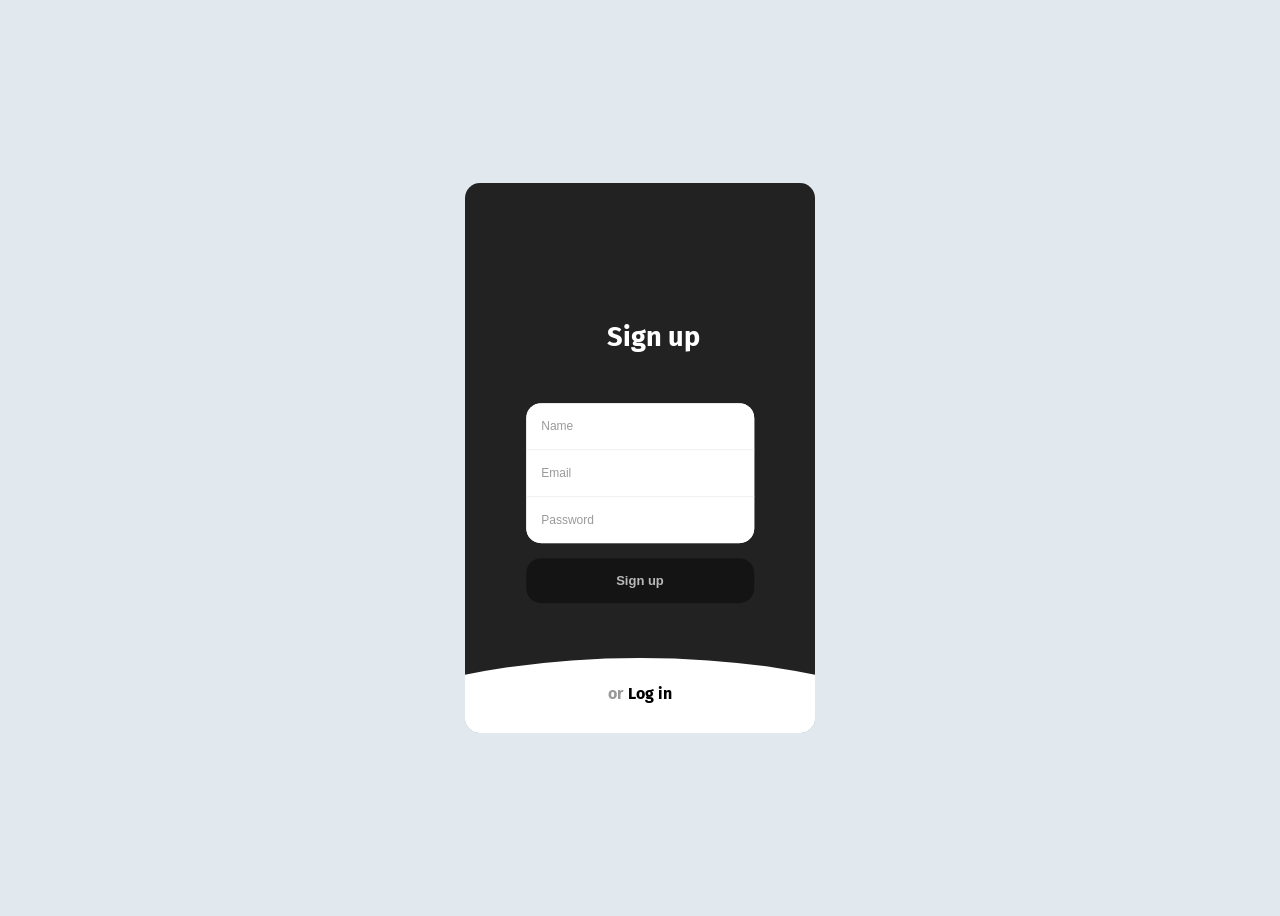
==== index.html @ 63947819 "Improve login page" ====
<!DOCTYPE html>
<html lang="en">
  <head>
    <meta charset="UTF-8" />
    <meta name="viewport" content="width=device-width, initial-scale=1.0" />
    <title>Login / Sign Up</title>
    <link rel="stylesheet" href="style.css" />
  </head>
  <body>
    <div class="form-structor">
      <div class="signup">
        <h2 class="form-title" id="signup"><span>or</span>Sign up</h2>
        <div class="form-holder">
          <input type="text" class="input" placeholder="Name" />
          <input type="email" class="input" placeholder="Email" />
          <input type="password" class="input" placeholder="Password" />
        </div>
        <button class="submit-btn">Sign up</button>
      </div>
      <div class="login slide-up">
        <div class="center">
          <h2 class="form-title" id="login"><span>or</span>Log in</h2>
          <div class="form-holder">
            <input type="email" class="input" placeholder="Email" />
            <input type="password" class="input" placeholder="Password" />
          </div>
          <button class="submit-btn">Log in</button>
        </div>
      </div>
    </div>
    <script src="main.js"></script>
  </body>
</html>
---- style.css ----
@import url("https://fonts.googleapis.com/css?family=Fira+Sans");

html,
body {
  position: relative;
  min-height: 100vh;
  background-color: #e1e8ee;
  display: flex;
  align-items: center;
  justify-content: center;
  font-family: "Fira Sans", Helvetica, Arial, sans-serif;
  -webkit-font-smoothing: antialiased;
  -moz-osx-font-smoothing: grayscale;
}

.form-structor {
  background-color: #222;
  border-radius: 15px;
  height: 550px;
  width: 350px;
  position: relative;
  overflow: hidden;

  &::after {
    content: "";
    opacity: 0.8;
    position: absolute;
    top: 0;
    right: 0;
    bottom: 0;
    left: 0;
    background-repeat: no-repeat;
    background-position: center center;
    background-size: cover;
    background-image: url("https://stagebruxelles.be/wp-content/uploads/2018/03/stagebruxelles2.jpg");
  }

  .signup {
    position: absolute;
    top: 50%;
    left: 50%;
    -webkit-transform: translate(-50%, -50%);
    width: 65%;
    z-index: 5;
    -webkit-transition: all 0.3s ease;

    &.slide-up {
      top: 5%;
      -webkit-transform: translate(-50%, 0%);
      -webkit-transition: all 0.3s ease;
    }

    &.slide-up .form-holder,
    &.slide-up .submit-btn {
      opacity: 0;
      visibility: hidden;
    }

    &.slide-up .form-title {
      font-size: 1em;
      cursor: pointer;
    }

    &.slide-up .form-title span {
      margin-right: 5px;
      opacity: 1;
      visibility: visible;
      -webkit-transition: all 0.3s ease;
    }

    .form-title {
      color: #fff;
      font-size: 1.7em;
      text-align: center;

      span {
        color: rgba(0, 0, 0, 0.4);
        opacity: 0;
        visibility: hidden;
        -webkit-transition: all 0.3s ease;
      }
    }

    .form-holder {
      border-radius: 15px;
      background-color: #fff;
      overflow: hidden;
      margin-top: 50px;
      opacity: 1;
      visibility: visible;
      -webkit-transition: all 0.3s ease;

      .input {
        border: 0;
        outline: none;
        box-shadow: none;
        display: block;
        height: 30px;
        line-height: 30px;
        padding: 8px 15px;
        border-bottom: 1px solid #eee;
        width: 100%;
        font-size: 12px;

        &:last-child {
          border-bottom: 0;
        }
        &::-webkit-input-placeholder {
          color: rgba(0, 0, 0, 0.4);
        }
      }
    }

    .submit-btn {
      background-color: rgba(0, 0, 0, 0.4);
      color: rgba(256, 256, 256, 0.7);
      border: 0;
      border-radius: 15px;
      display: block;
      margin: 15px auto;
      padding: 15px 45px;
      width: 100%;
      font-size: 13px;
      font-weight: bold;
      cursor: pointer;
      opacity: 1;
      visibility: visible;
      -webkit-transition: all 0.3s ease;

      &:hover {
        transition: all 0.3s ease;
        background-color: rgba(0, 0, 0, 0.8);
      }
    }
  }

  .login {
    position: absolute;
    top: 20%;
    left: 0;
    right: 0;
    bottom: 0;
    background-color: #fff;
    z-index: 5;
    -webkit-transition: all 0.3s ease;

    &::before {
      content: "";
      position: absolute;
      left: 50%;
      top: -20px;
      -webkit-transform: translate(-50%, 0);
      background-color: #fff;
      width: 200%;
      height: 250px;
      border-radius: 50%;
      z-index: 4;
      -webkit-transition: all 0.3s ease;
    }

    .center {
      position: absolute;
      top: calc(50% - 10%);
      left: 50%;
      -webkit-transform: translate(-50%, -50%);
      width: 65%;
      z-index: 5;
      -webkit-transition: all 0.3s ease;

      .form-title {
        color: #000;
        font-size: 1.7em;
        text-align: center;

        span {
          color: rgba(0, 0, 0, 0.4);
          opacity: 0;
          visibility: hidden;
          -webkit-transition: all 0.3s ease;
        }
      }

      .form-holder {
        border-radius: 15px;
        background-color: #fff;
        border: 1px solid #eee;
        overflow: hidden;
        margin-top: 50px;
        opacity: 1;
        visibility: visible;
        -webkit-transition: all 0.3s ease;

        .input {
          border: 0;
          outline: none;
          box-shadow: none;
          display: block;
          height: 30px;
          line-height: 30px;
          padding: 8px 15px;
          border-bottom: 1px solid #eee;
          width: 100%;
          font-size: 12px;

          &:last-child {
            border-bottom: 0;
          }
          &::-webkit-input-placeholder {
            color: rgba(0, 0, 0, 0.4);
          }
        }
      }

      .submit-btn {
        background-color: #6b92a4;
        color: rgba(256, 256, 256, 0.7);
        border: 0;
        border-radius: 15px;
        display: block;
        margin: 15px auto;
        padding: 15px 45px;
        width: 100%;
        font-size: 13px;
        font-weight: bold;
        cursor: pointer;
        opacity: 1;
        visibility: visible;
        -webkit-transition: all 0.3s ease;

        &:hover {
          transition: all 0.3s ease;
          background-color: rgba(0, 0, 0, 0.8);
        }
      }
    }

    &.slide-up {
      top: 90%;
      -webkit-transition: all 0.3s ease;
    }

    &.slide-up .center {
      top: 10%;
      -webkit-transform: translate(-50%, 0%);
      -webkit-transition: all 0.3s ease;
    }

    &.slide-up .form-holder,
    &.slide-up .submit-btn {
      opacity: 0;
      visibility: hidden;
      -webkit-transition: all 0.3s ease;
    }

    &.slide-up .form-title {
      font-size: 1em;
      margin: 0;
      padding: 0;
      cursor: pointer;
      -webkit-transition: all 0.3s ease;
    }

    &.slide-up .form-title span {
      margin-right: 5px;
      opacity: 1;
      visibility: visible;
      -webkit-transition: all 0.3s ease;
    }
  }
}
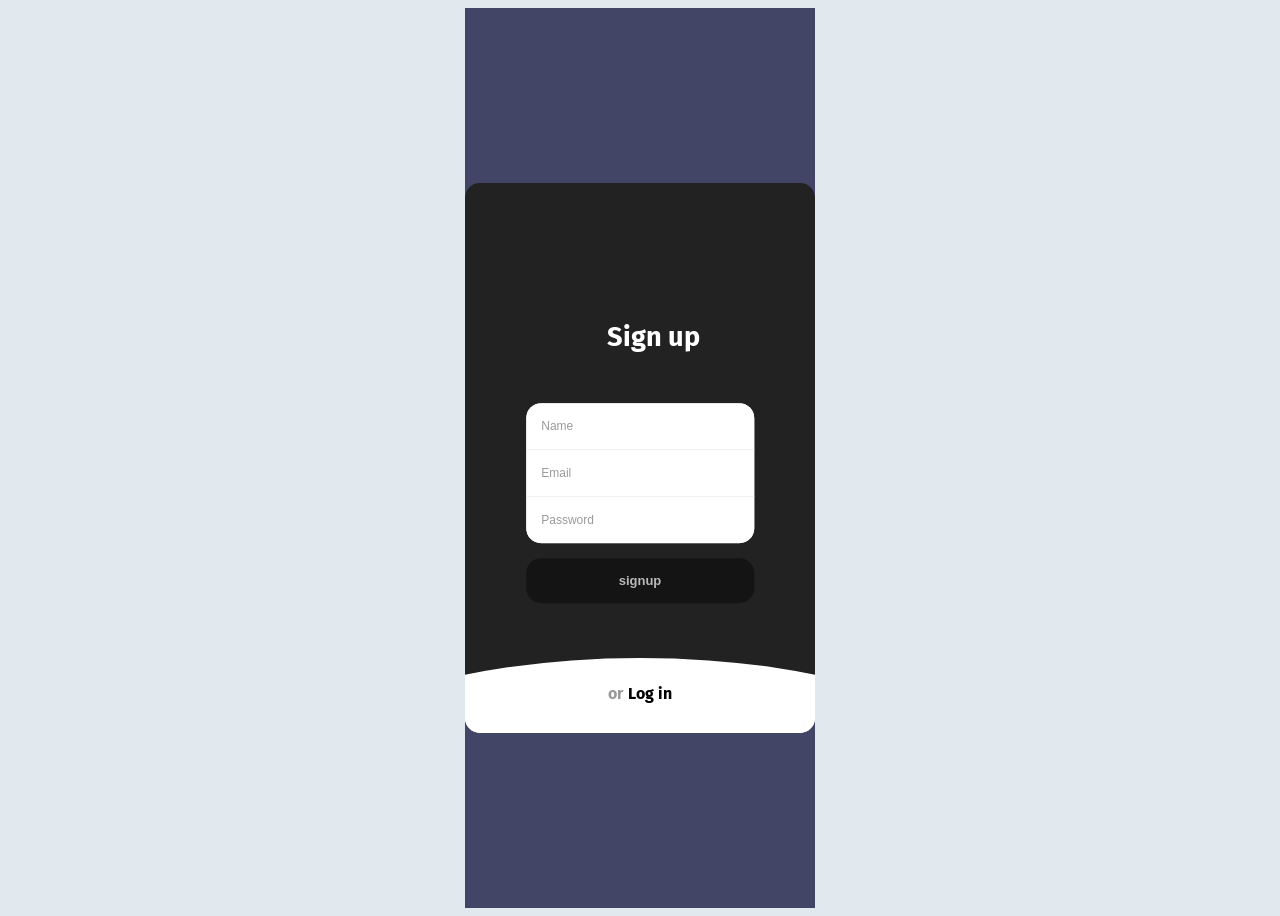
==== commit 913614f5: "Update signup button to lead to sensibilisation.html" ====
--- a/index.html
+++ b/index.html
@@ -15,7 +15,12 @@
           <input type="email" class="input" placeholder="Email" />
           <input type="password" class="input" placeholder="Password" />
         </div>
-        <button class="submit-btn">Sign up</button>
+        <button
+          class="submit-btn"
+          onclick="document.location='sensibilisation.html'"
+        >
+          signup
+        </button>
       </div>
       <div class="login slide-up">
         <div class="center">
--- a/style.css
+++ b/style.css
@@ -268,3 +268,307 @@
     }
   }
 }
+
+body {
+  background-color: #424565;
+  position: relative;
+  display: flex;
+  justify-content: center;
+  align-items: center;
+}
+
+.wholeskull {
+  position: absolute;
+  justify-content: center;
+  display: flex;
+  top: 50px;
+  animation: float 1s infinite;
+}
+
+.skull .top {
+  background-color: #fff;
+  position: relative;
+  /*   justify-content:center; */
+  /*   align-items:center; */
+  display: flex;
+  top: 50px;
+  width: 250px;
+  height: 200px;
+  border-top-left-radius: 100px;
+  border-top-right-radius: 100px;
+  border-bottom-left-radius: 25px;
+  border-bottom-right-radius: 25px;
+}
+
+.skull .cross {
+  margin: auto;
+  position: relative;
+  width: 30px;
+  bottom: 50px;
+}
+
+.skull .cross:before {
+  content: " ";
+  width: 10px;
+  height: 50px;
+  left: 10px;
+  background-color: #424565;
+  position: absolute;
+  border-radius: 5px;
+}
+
+.skull .cross:after {
+  content: " ";
+  width: 30px;
+  height: 10px;
+  background-color: #424565;
+  position: absolute;
+  top: 25px;
+  border-radius: 5px;
+}
+
+.skull .bottom {
+  position: relative;
+  height: 100px;
+  top: 50px;
+  width: 250px;
+}
+
+.skull .bottom .white {
+  position: absolute;
+  width: 250px;
+  height: 50%;
+  background-color: #fff;
+  border: none;
+}
+
+.skull .bottom:before,
+.skull .bottom:after {
+  box-sizing: inherit;
+  content: " ";
+  background-color: #424565;
+  width: 50px;
+  height: 100px;
+  display: inline-block;
+  position: absolute;
+  top: 00px;
+  z-index: 1;
+}
+
+.skull .bottom:before {
+  border-top-right-radius: 25px;
+  left: 0;
+}
+.skull .bottom:after {
+  border-top-left-radius: 25px;
+  right: 0;
+}
+
+.eyes {
+  position: relative;
+}
+
+.eyes:before,
+.eyes:after {
+  content: "";
+  position: absolute;
+  background-color: black;
+  width: 70px;
+  height: 70px;
+  display: inline-block;
+  border-radius: 50%;
+  bottom: 75px;
+}
+
+.eyes:before {
+  left: 50px;
+}
+.eyes:after {
+  right: 50px;
+}
+
+.iris:before,
+.iris:after {
+  content: "";
+  position: absolute;
+  background-color: #424565;
+  width: 50px;
+  height: 50px;
+  display: inline-block;
+  border-radius: 50%;
+  bottom: 90px;
+  z-index: 1;
+}
+
+.iris:before {
+  left: 60px;
+}
+.iris:after {
+  right: 60px;
+}
+
+.eyeball:before,
+.eyeball:after {
+  content: "";
+  position: absolute;
+  background-color: #6c0000;
+  width: 20px;
+  height: 20px;
+  display: inline-block;
+  border-radius: 50%;
+  bottom: 105px;
+  z-index: 2;
+}
+
+.eyeball:before {
+  left: 75px;
+}
+.eyeball:after {
+  right: 75px;
+}
+
+.mouth {
+  position: absolute;
+  background-color: white;
+  width: 220px;
+  height: 25px;
+  top: 380px;
+  border-bottom-left-radius: 50px;
+  border-bottom-right-radius: 50px;
+  animation: laugh 0.3s infinite;
+}
+
+.mouth:before,
+.mouth:after {
+  box-sizing: inherit;
+  content: " ";
+  background-color: #fff;
+  width: 25px;
+  height: 100px;
+  display: inline-block;
+  position: absolute;
+  bottom: 25px;
+  z-index: 1;
+}
+
+.mouth:before {
+  border-top-right-radius: 25px;
+  border-top-left-radius: 25px;
+  left: 0;
+}
+.mouth:after {
+  border-top-right-radius: 25px;
+  border-top-left-radius: 25px;
+  right: 0;
+}
+
+.teeth {
+  position: absolute;
+  display: flex;
+  left: 50px;
+  bottom: 0;
+}
+
+.teeth > * {
+  content: " ";
+  height: 80px;
+  width: 21.4285714286px;
+}
+
+.teeth > *:nth-child(even) {
+  background-color: #424565;
+  border-top-left-radius: 10px;
+  border-top-right-radius: 10px;
+}
+.teeth > *:nth-child(odd) {
+  background-color: white;
+  border-bottom-left-radius: 10px;
+  border-bottom-right-radius: 10px;
+}
+
+.shadow {
+  position: absolute;
+  width: 200px;
+  height: 75px;
+  top: 550px;
+  background-color: rgba(0, 0, 0, 0.5);
+  border-radius: 50%;
+  z-index: -1;
+  animation: breathe 1s infinite;
+}
+
+.horn:before,
+.horn:after {
+  content: "";
+  position: absolute;
+  width: 100px;
+  height: 100px;
+  top: 100px;
+  background-color: #fff;
+}
+
+.horn:before {
+  left: -20px;
+  border-radius: 13% 87% 61% 39% / 5% 69% 31% 95%;
+}
+.horn:after {
+  right: -20px;
+  border-radius: 87% 13% 39% 61% / 69% 5% 95% 31%;
+}
+
+@keyframes float {
+  0%,
+  100% {
+    top: 50px;
+  }
+  50% {
+    top: 100px;
+  }
+}
+
+@keyframes laugh {
+  0%,
+  100% {
+    top: 380px;
+    width: 240px;
+  }
+  50% {
+    top: 360px;
+    width: 220px;
+  }
+}
+
+@keyframes breathe {
+  0%,
+  100% {
+    width: 175px;
+  }
+  50% {
+    width: 200px;
+  }
+}
+
+#texts {
+  position: fixed;
+  top: 0;
+  left: 0;
+  width: 100vw;
+  height: 100vh;
+  pointer-events: none;
+  z-index: 9999; /* ← la clé ! au-dessus de tout */
+}
+
+
+.troll-text {
+    position: absolute;
+    font-family: Impact, Arial Black, sans-serif;
+    font-weight: 900;
+    animation: wiggle 0.2s infinite alternate;
+    white-space: nowrap;
+}
+
+@keyframes wiggle {
+    from { transform: rotate(-3deg); }
+    to   { transform: rotate(3deg); }
+}
+
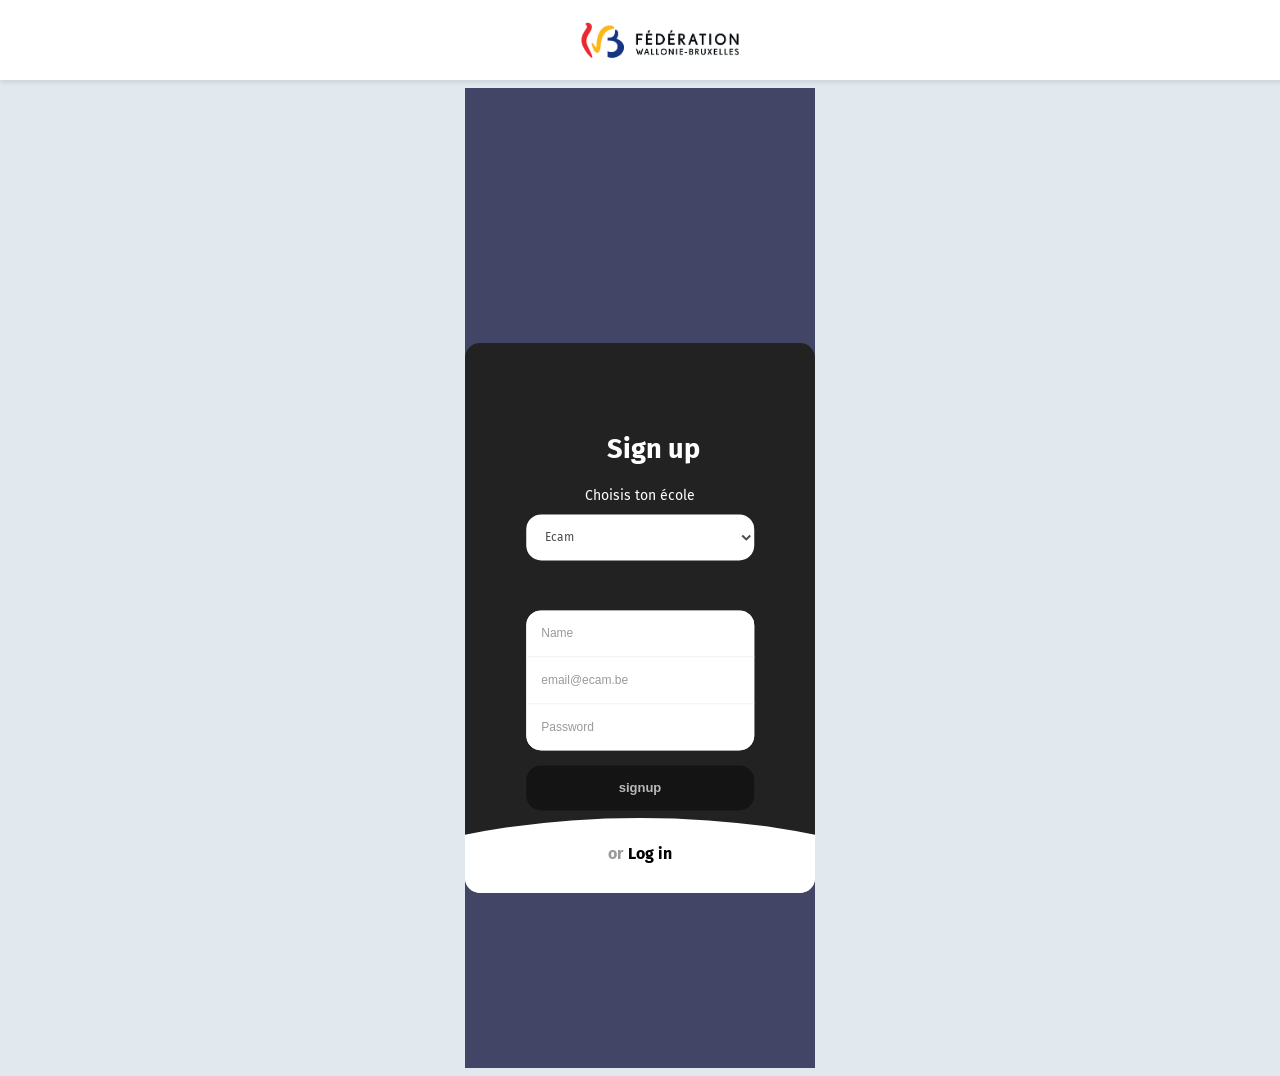
==== commit bf2dbfda: "Add selector to login page" ====
--- a/index.html
+++ b/index.html
@@ -7,9 +7,41 @@
     <link rel="stylesheet" href="style.css" />
   </head>
   <body>
+    <div class="banner">
+      <img src="images/logoFWBhorizontal.png" alt="FWB Logo" class="logo" />
+    </div>
     <div class="form-structor">
       <div class="signup">
         <h2 class="form-title" id="signup"><span>or</span>Sign up</h2>
+
+        <label for="school">Choisis ton école</label>
+
+        <select name="school" id="school">
+          <option value="Ecam">Ecam</option>
+          <option value="EPHEC">EPHEC</option>
+          <option value="ErasmushogeschoolBrussel">
+            Erasmushogeschool Brussel
+          </option>
+          <option value="HE2B">HE2B (Haute École Bruxelles-Brabant)</option>
+          <option value="HEFranciscoFerrer">
+            Haute École Francisco Ferrer
+          </option>
+          <option value="HEG">Haute École Galilée</option>
+          <option value="HEIchec">Haute École ICHEC</option>
+          <option value="HELB">
+            Haute École Libre de Bruxelles – Ilya Prigogine
+          </option>
+          <option value="HELdB">Haute École Lucia de Brouckère</option>
+          <option value="HEVinci">Haute École Léonard de Vinci</option>
+          <option value="UCLouvainBruxellesWoluwe">
+            UCLouvain (Bruxelles-Woluwe)
+          </option>
+          <option value="USaintLouis">
+            Université Saint-Louis – Bruxelles
+          </option>
+          <option value="ULB">Université Libre de Bruxelles</option>
+        </select>
+
         <div class="form-holder">
           <input type="text" class="input" placeholder="Name" />
           <input type="email" class="input" placeholder="Email" />
--- a/style.css
+++ b/style.css
@@ -1,4 +1,23 @@
 @import url("https://fonts.googleapis.com/css?family=Fira+Sans");
+
+.banner {
+  position: fixed;
+  top: 0;
+  left: 0;
+  width: 100%;
+  background-color: #fff;
+  padding: 15px 20px;
+  box-shadow: 0 2px 5px rgba(0, 0, 0, 0.1);
+  z-index: 1000;
+  display: flex;
+  justify-content: center;
+  align-items: center;
+}
+
+.banner .logo {
+  height: 50px;
+  width: auto;
+}
 
 html,
 body {
@@ -8,6 +27,7 @@
   display: flex;
   align-items: center;
   justify-content: center;
+  padding-top: 80px;
   font-family: "Fira Sans", Helvetica, Arial, sans-serif;
   -webkit-font-smoothing: antialiased;
   -moz-osx-font-smoothing: grayscale;
@@ -79,6 +99,31 @@
         visibility: hidden;
         -webkit-transition: all 0.3s ease;
       }
+    }
+
+    label {
+      color: #fff;
+      font-size: 14px;
+      margin-bottom: 10px;
+      display: block;
+      text-align: center;
+    }
+
+    select {
+      border: 0;
+      outline: none;
+      box-shadow: none;
+      display: block;
+      height: 46px;
+      line-height: 30px;
+      padding: 8px 15px;
+      width: 100%;
+      font-size: 12px;
+      background-color: #fff;
+      border-radius: 15px;
+      margin-bottom: 20px;
+      color: rgba(0, 0, 0, 0.7);
+      font-family: "Fira Sans", Helvetica, Arial, sans-serif;
     }
 
     .form-holder {
@@ -558,17 +603,19 @@
   z-index: 9999; /* ← la clé ! au-dessus de tout */
 }
 
-
 .troll-text {
-    position: absolute;
-    font-family: Impact, Arial Black, sans-serif;
-    font-weight: 900;
-    animation: wiggle 0.2s infinite alternate;
-    white-space: nowrap;
+  position: absolute;
+  font-family: Impact, Arial Black, sans-serif;
+  font-weight: 900;
+  animation: wiggle 0.2s infinite alternate;
+  white-space: nowrap;
 }
 
 @keyframes wiggle {
-    from { transform: rotate(-3deg); }
-    to   { transform: rotate(3deg); }
-}
-
+  from {
+    transform: rotate(-3deg);
+  }
+  to {
+    transform: rotate(3deg);
+  }
+}
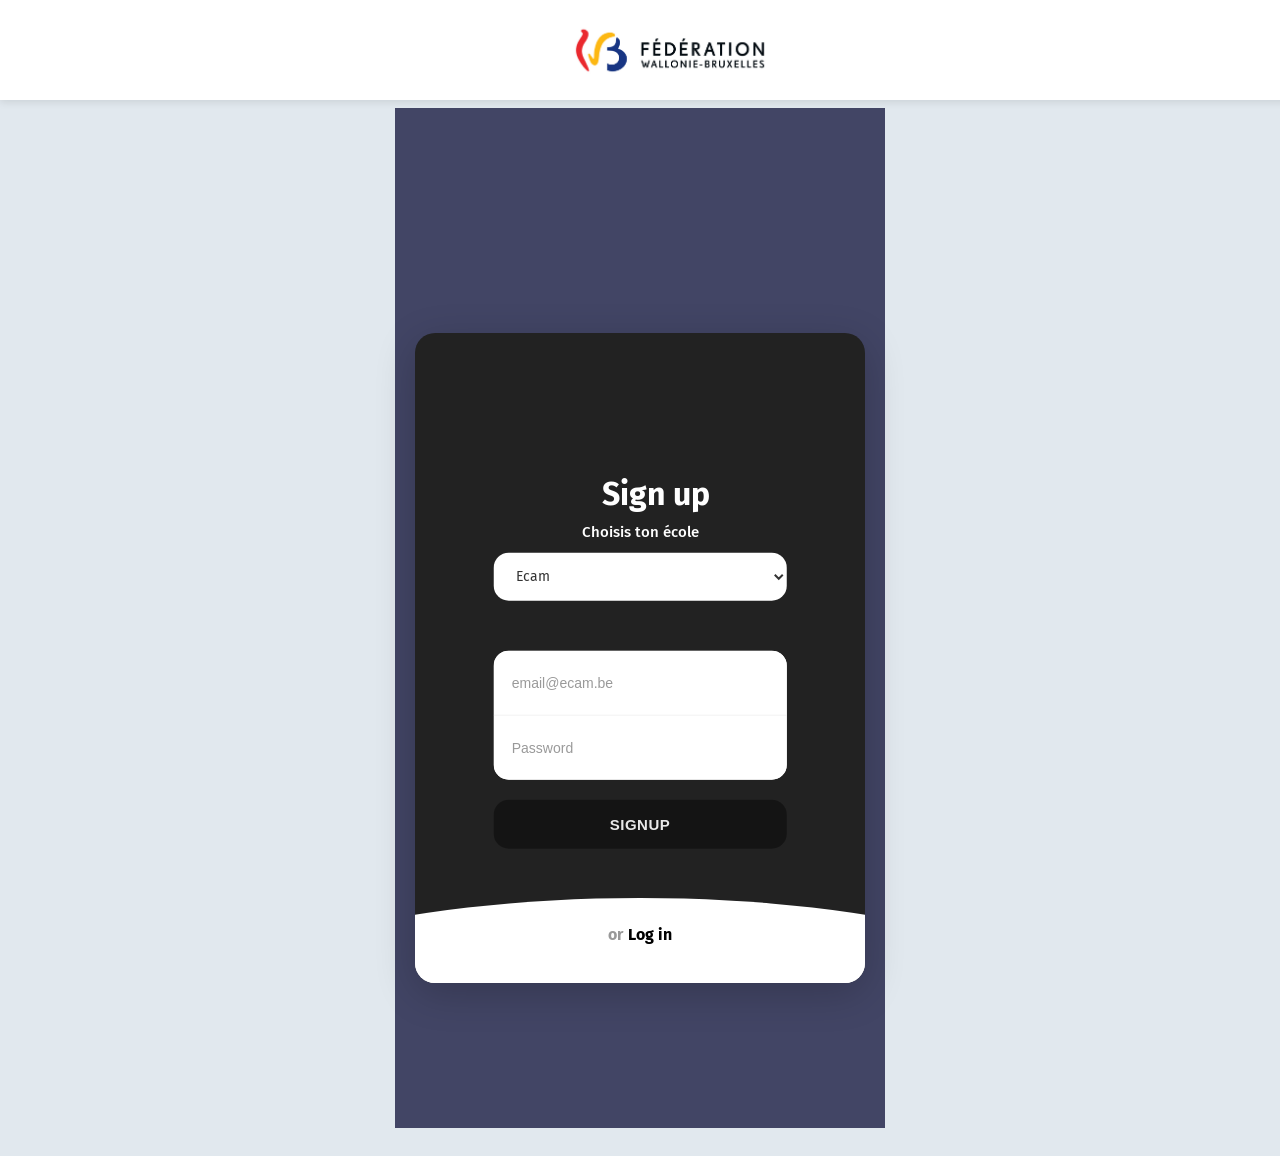
==== commit d008f7fb: "Update css + remove name" ====
--- a/index.html
+++ b/index.html
@@ -7,6 +7,7 @@
     <link rel="stylesheet" href="style.css" />
   </head>
   <body>
+    <!-- HEY YOUNG ECAM STUDENT, IF YOU CLICK ON LOGIN AND YOU ACTUALLY PUT YOUR MAIL AND PASSWORD YOU LOSE -->
     <div class="banner">
       <img src="images/logoFWBhorizontal.png" alt="FWB Logo" class="logo" />
     </div>
@@ -43,7 +44,6 @@
         </select>
 
         <div class="form-holder">
-          <input type="text" class="input" placeholder="Name" />
           <input type="email" class="input" placeholder="Email" />
           <input type="password" class="input" placeholder="Password" />
         </div>
--- a/style.css
+++ b/style.css
@@ -6,8 +6,8 @@
   left: 0;
   width: 100%;
   background-color: #fff;
-  padding: 15px 20px;
-  box-shadow: 0 2px 5px rgba(0, 0, 0, 0.1);
+  padding: 20px 30px;
+  box-shadow: 0 2px 8px rgba(0, 0, 0, 0.1);
   z-index: 1000;
   display: flex;
   justify-content: center;
@@ -15,7 +15,7 @@
 }
 
 .banner .logo {
-  height: 50px;
+  height: 60px;
   width: auto;
 }
 
@@ -27,7 +27,7 @@
   display: flex;
   align-items: center;
   justify-content: center;
-  padding-top: 80px;
+  padding: 100px 20px 20px;
   font-family: "Fira Sans", Helvetica, Arial, sans-serif;
   -webkit-font-smoothing: antialiased;
   -moz-osx-font-smoothing: grayscale;
@@ -35,11 +35,13 @@
 
 .form-structor {
   background-color: #222;
-  border-radius: 15px;
-  height: 550px;
-  width: 350px;
+  border-radius: 20px;
+  height: 650px;
+  width: 450px;
+  max-width: 95vw;
   position: relative;
   overflow: hidden;
+  box-shadow: 0 10px 40px rgba(0, 0, 0, 0.2);
 
   &::after {
     content: "";
@@ -52,7 +54,7 @@
     background-repeat: no-repeat;
     background-position: center center;
     background-size: cover;
-    background-image: url("https://stagebruxelles.be/wp-content/uploads/2018/03/stagebruxelles2.jpg");
+    background-image: url(https://img.industryweek.com/files/base/ebm/industryweek/image/2020/11/teamwork.5fac15b5571ee.png?auto=format,compress&fit=fill&fill=blur&w=1200&h=630);
   }
 
   .signup {
@@ -90,8 +92,9 @@
 
     .form-title {
       color: #fff;
-      font-size: 1.7em;
+      font-size: 2em;
       text-align: center;
+      margin-bottom: 10px;
 
       span {
         color: rgba(0, 0, 0, 0.4);
@@ -103,10 +106,11 @@
 
     label {
       color: #fff;
-      font-size: 14px;
-      margin-bottom: 10px;
+      font-size: 15px;
+      margin-bottom: 12px;
       display: block;
       text-align: center;
+      font-weight: 500;
     }
 
     select {
@@ -114,16 +118,17 @@
       outline: none;
       box-shadow: none;
       display: block;
-      height: 46px;
+      height: 48px;
       line-height: 30px;
-      padding: 8px 15px;
+      padding: 12px 18px;
       width: 100%;
-      font-size: 12px;
+      font-size: 14px;
       background-color: #fff;
       border-radius: 15px;
       margin-bottom: 20px;
-      color: rgba(0, 0, 0, 0.7);
+      color: rgba(0, 0, 0, 0.8);
       font-family: "Fira Sans", Helvetica, Arial, sans-serif;
+      cursor: pointer;
     }
 
     .form-holder {
@@ -140,12 +145,12 @@
         outline: none;
         box-shadow: none;
         display: block;
-        height: 30px;
-        line-height: 30px;
-        padding: 8px 15px;
+        height: 40px;
+        line-height: 40px;
+        padding: 12px 18px;
         border-bottom: 1px solid #eee;
         width: 100%;
-        font-size: 12px;
+        font-size: 14px;
 
         &:last-child {
           border-bottom: 0;
@@ -158,19 +163,21 @@
 
     .submit-btn {
       background-color: rgba(0, 0, 0, 0.4);
-      color: rgba(256, 256, 256, 0.7);
+      color: rgba(256, 256, 256, 0.9);
       border: 0;
       border-radius: 15px;
       display: block;
-      margin: 15px auto;
-      padding: 15px 45px;
+      margin: 20px auto;
+      padding: 16px 45px;
       width: 100%;
-      font-size: 13px;
+      font-size: 15px;
       font-weight: bold;
       cursor: pointer;
       opacity: 1;
       visibility: visible;
       -webkit-transition: all 0.3s ease;
+      text-transform: uppercase;
+      letter-spacing: 0.5px;
 
       &:hover {
         transition: all 0.3s ease;
@@ -619,3 +626,62 @@
     transform: rotate(3deg);
   }
 }
+
+/* Responsive Design */
+@media screen and (max-width: 768px) {
+  .banner {
+    padding: 12px 15px;
+  }
+
+  .banner .logo {
+    height: 45px;
+  }
+
+  html,
+  body {
+    padding: 80px 15px 15px;
+  }
+
+  .form-structor {
+    width: 100%;
+    max-width: 380px;
+    height: 600px;
+  }
+
+  .form-structor .signup .form-title {
+    font-size: 1.6em;
+  }
+
+  .form-structor .signup label {
+    font-size: 14px;
+  }
+
+  .form-structor .signup select {
+    font-size: 13px;
+    height: 44px;
+    padding: 10px 15px;
+  }
+
+  .form-structor .signup .form-holder .input {
+    font-size: 13px;
+    height: 38px;
+    padding: 10px 15px;
+  }
+
+  .form-structor .signup .submit-btn {
+    font-size: 14px;
+    padding: 14px 35px;
+  }
+}
+
+@media screen and (max-width: 480px) {
+  .form-structor {
+    border-radius: 15px;
+    max-width: 100%;
+    height: 550px;
+  }
+
+  .form-structor .signup .form-title {
+    font-size: 1.4em;
+  }
+}
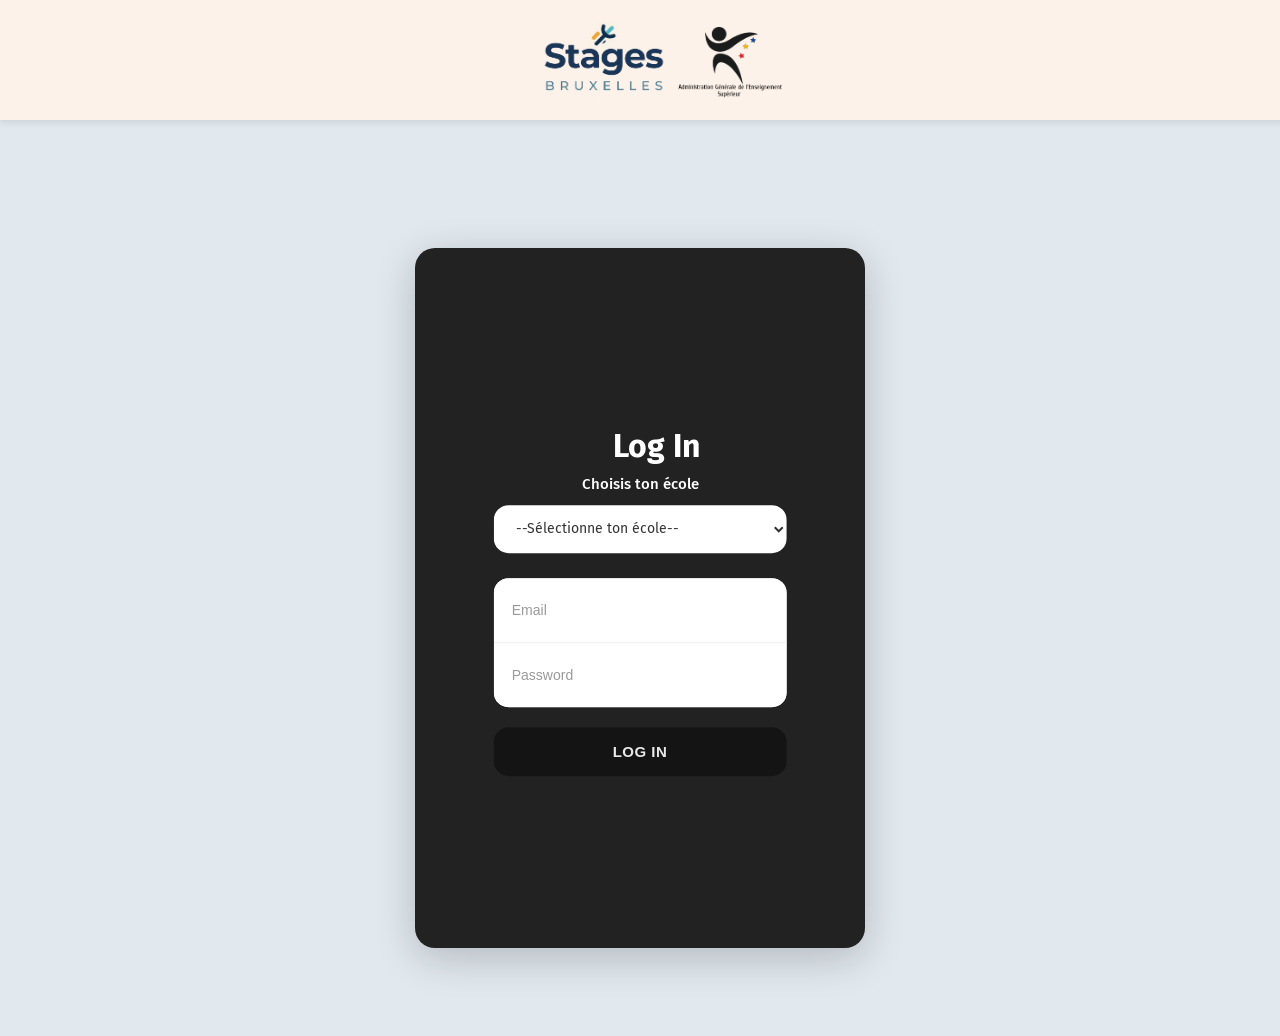
==== commit 01599922: "Add logo + remove signup options" ====
--- a/index.html
+++ b/index.html
@@ -9,15 +9,19 @@
   <body>
     <!-- HEY YOUNG ECAM STUDENT, IF YOU CLICK ON LOGIN AND YOU ACTUALLY PUT YOUR MAIL AND PASSWORD YOU LOSE -->
     <div class="banner">
-      <img src="images/logoFWBhorizontal.png" alt="FWB Logo" class="logo" />
+      <img src="images/stage.png" alt="FWB Logo" class="logo" />
+      <img src="images/AGES.png" alt="AGES logo" class="logo" />
     </div>
     <div class="form-structor">
       <div class="signup">
-        <h2 class="form-title" id="signup"><span>or</span>Sign up</h2>
+        <h2 class="form-title" id="signup"><span>or</span>Log In</h2>
 
         <label for="school">Choisis ton école</label>
 
         <select name="school" id="school">
+          <option value="Pas d'école sélectionnée">
+            --Sélectionne ton école--
+          </option>
           <option value="Ecam">Ecam</option>
           <option value="EPHEC">EPHEC</option>
           <option value="ErasmushogeschoolBrussel">
@@ -51,18 +55,8 @@
           class="submit-btn"
           onclick="document.location='sensibilisation.html'"
         >
-          signup
+          Log In
         </button>
-      </div>
-      <div class="login slide-up">
-        <div class="center">
-          <h2 class="form-title" id="login"><span>or</span>Log in</h2>
-          <div class="form-holder">
-            <input type="email" class="input" placeholder="Email" />
-            <input type="password" class="input" placeholder="Password" />
-          </div>
-          <button class="submit-btn">Log in</button>
-        </div>
       </div>
     </div>
     <script src="main.js"></script>
--- a/style.css
+++ b/style.css
@@ -5,7 +5,7 @@
   top: 0;
   left: 0;
   width: 100%;
-  background-color: #fff;
+  background-color: #fdf2e9;
   padding: 20px 30px;
   box-shadow: 0 2px 8px rgba(0, 0, 0, 0.1);
   z-index: 1000;
@@ -15,7 +15,7 @@
 }
 
 .banner .logo {
-  height: 60px;
+  height: 80px;
   width: auto;
 }
 
@@ -31,302 +31,321 @@
   font-family: "Fira Sans", Helvetica, Arial, sans-serif;
   -webkit-font-smoothing: antialiased;
   -moz-osx-font-smoothing: grayscale;
+  box-sizing: border-box;
 }
 
 .form-structor {
   background-color: #222;
   border-radius: 20px;
-  height: 650px;
+  height: 700px;
   width: 450px;
   max-width: 95vw;
   position: relative;
   overflow: hidden;
   box-shadow: 0 10px 40px rgba(0, 0, 0, 0.2);
-
-  &::after {
-    content: "";
-    opacity: 0.8;
-    position: absolute;
-    top: 0;
-    right: 0;
-    bottom: 0;
-    left: 0;
-    background-repeat: no-repeat;
-    background-position: center center;
-    background-size: cover;
-    background-image: url(https://img.industryweek.com/files/base/ebm/industryweek/image/2020/11/teamwork.5fac15b5571ee.png?auto=format,compress&fit=fill&fill=blur&w=1200&h=630);
-  }
-
-  .signup {
-    position: absolute;
-    top: 50%;
-    left: 50%;
-    -webkit-transform: translate(-50%, -50%);
-    width: 65%;
-    z-index: 5;
-    -webkit-transition: all 0.3s ease;
-
-    &.slide-up {
-      top: 5%;
-      -webkit-transform: translate(-50%, 0%);
-      -webkit-transition: all 0.3s ease;
-    }
-
-    &.slide-up .form-holder,
-    &.slide-up .submit-btn {
-      opacity: 0;
-      visibility: hidden;
-    }
-
-    &.slide-up .form-title {
-      font-size: 1em;
-      cursor: pointer;
-    }
-
-    &.slide-up .form-title span {
-      margin-right: 5px;
-      opacity: 1;
-      visibility: visible;
-      -webkit-transition: all 0.3s ease;
-    }
-
-    .form-title {
-      color: #fff;
-      font-size: 2em;
-      text-align: center;
-      margin-bottom: 10px;
-
-      span {
-        color: rgba(0, 0, 0, 0.4);
-        opacity: 0;
-        visibility: hidden;
-        -webkit-transition: all 0.3s ease;
-      }
-    }
-
-    label {
-      color: #fff;
-      font-size: 15px;
-      margin-bottom: 12px;
-      display: block;
-      text-align: center;
-      font-weight: 500;
-    }
-
-    select {
-      border: 0;
-      outline: none;
-      box-shadow: none;
-      display: block;
-      height: 48px;
-      line-height: 30px;
-      padding: 12px 18px;
-      width: 100%;
-      font-size: 14px;
-      background-color: #fff;
-      border-radius: 15px;
-      margin-bottom: 20px;
-      color: rgba(0, 0, 0, 0.8);
-      font-family: "Fira Sans", Helvetica, Arial, sans-serif;
-      cursor: pointer;
-    }
-
-    .form-holder {
-      border-radius: 15px;
-      background-color: #fff;
-      overflow: hidden;
-      margin-top: 50px;
-      opacity: 1;
-      visibility: visible;
-      -webkit-transition: all 0.3s ease;
-
-      .input {
-        border: 0;
-        outline: none;
-        box-shadow: none;
-        display: block;
-        height: 40px;
-        line-height: 40px;
-        padding: 12px 18px;
-        border-bottom: 1px solid #eee;
-        width: 100%;
-        font-size: 14px;
-
-        &:last-child {
-          border-bottom: 0;
-        }
-        &::-webkit-input-placeholder {
-          color: rgba(0, 0, 0, 0.4);
-        }
-      }
-    }
-
-    .submit-btn {
-      background-color: rgba(0, 0, 0, 0.4);
-      color: rgba(256, 256, 256, 0.9);
-      border: 0;
-      border-radius: 15px;
-      display: block;
-      margin: 20px auto;
-      padding: 16px 45px;
-      width: 100%;
-      font-size: 15px;
-      font-weight: bold;
-      cursor: pointer;
-      opacity: 1;
-      visibility: visible;
-      -webkit-transition: all 0.3s ease;
-      text-transform: uppercase;
-      letter-spacing: 0.5px;
-
-      &:hover {
-        transition: all 0.3s ease;
-        background-color: rgba(0, 0, 0, 0.8);
-      }
-    }
-  }
-
-  .login {
-    position: absolute;
-    top: 20%;
-    left: 0;
-    right: 0;
-    bottom: 0;
-    background-color: #fff;
-    z-index: 5;
-    -webkit-transition: all 0.3s ease;
-
-    &::before {
-      content: "";
-      position: absolute;
-      left: 50%;
-      top: -20px;
-      -webkit-transform: translate(-50%, 0);
-      background-color: #fff;
-      width: 200%;
-      height: 250px;
-      border-radius: 50%;
-      z-index: 4;
-      -webkit-transition: all 0.3s ease;
-    }
-
-    .center {
-      position: absolute;
-      top: calc(50% - 10%);
-      left: 50%;
-      -webkit-transform: translate(-50%, -50%);
-      width: 65%;
-      z-index: 5;
-      -webkit-transition: all 0.3s ease;
-
-      .form-title {
-        color: #000;
-        font-size: 1.7em;
-        text-align: center;
-
-        span {
-          color: rgba(0, 0, 0, 0.4);
-          opacity: 0;
-          visibility: hidden;
-          -webkit-transition: all 0.3s ease;
-        }
-      }
-
-      .form-holder {
-        border-radius: 15px;
-        background-color: #fff;
-        border: 1px solid #eee;
-        overflow: hidden;
-        margin-top: 50px;
-        opacity: 1;
-        visibility: visible;
-        -webkit-transition: all 0.3s ease;
-
-        .input {
-          border: 0;
-          outline: none;
-          box-shadow: none;
-          display: block;
-          height: 30px;
-          line-height: 30px;
-          padding: 8px 15px;
-          border-bottom: 1px solid #eee;
-          width: 100%;
-          font-size: 12px;
-
-          &:last-child {
-            border-bottom: 0;
-          }
-          &::-webkit-input-placeholder {
-            color: rgba(0, 0, 0, 0.4);
-          }
-        }
-      }
-
-      .submit-btn {
-        background-color: #6b92a4;
-        color: rgba(256, 256, 256, 0.7);
-        border: 0;
-        border-radius: 15px;
-        display: block;
-        margin: 15px auto;
-        padding: 15px 45px;
-        width: 100%;
-        font-size: 13px;
-        font-weight: bold;
-        cursor: pointer;
-        opacity: 1;
-        visibility: visible;
-        -webkit-transition: all 0.3s ease;
-
-        &:hover {
-          transition: all 0.3s ease;
-          background-color: rgba(0, 0, 0, 0.8);
-        }
-      }
-    }
-
-    &.slide-up {
-      top: 90%;
-      -webkit-transition: all 0.3s ease;
-    }
-
-    &.slide-up .center {
-      top: 10%;
-      -webkit-transform: translate(-50%, 0%);
-      -webkit-transition: all 0.3s ease;
-    }
-
-    &.slide-up .form-holder,
-    &.slide-up .submit-btn {
-      opacity: 0;
-      visibility: hidden;
-      -webkit-transition: all 0.3s ease;
-    }
-
-    &.slide-up .form-title {
-      font-size: 1em;
-      margin: 0;
-      padding: 0;
-      cursor: pointer;
-      -webkit-transition: all 0.3s ease;
-    }
-
-    &.slide-up .form-title span {
-      margin-right: 5px;
-      opacity: 1;
-      visibility: visible;
-      -webkit-transition: all 0.3s ease;
-    }
-  }
-}
-
-body {
-  background-color: #424565;
-  position: relative;
-  display: flex;
-  justify-content: center;
-  align-items: center;
+}
+
+.form-structor::after {
+  content: "";
+  opacity: 0.8;
+  position: absolute;
+  top: 0;
+  right: 0;
+  bottom: 0;
+  left: 0;
+  background-repeat: no-repeat;
+  background-position: center center;
+  background-size: cover;
+  background-image: url(https://img.industryweek.com/files/base/ebm/industryweek/image/2020/11/teamwork.5fac15b5571ee.png?auto=format,compress&fit=fill&fill=blur&w=1200&h=630);
+}
+
+.form-structor .signup {
+  position: absolute;
+  top: 50%;
+  left: 50%;
+  -webkit-transform: translate(-50%, -50%);
+  transform: translate(-50%, -50%);
+  width: 65%;
+  max-height: 90%;
+  overflow-y: auto;
+  z-index: 5;
+  -webkit-transition: all 0.3s ease;
+  transition: all 0.3s ease;
+}
+
+.form-structor .signup.slide-up {
+  top: 5%;
+  -webkit-transform: translate(-50%, 0%);
+  transform: translate(-50%, 0%);
+  -webkit-transition: all 0.3s ease;
+  transition: all 0.3s ease;
+}
+
+.form-structor .signup.slide-up .form-holder,
+.form-structor .signup.slide-up .submit-btn {
+  opacity: 0;
+  visibility: hidden;
+}
+
+.form-structor .signup.slide-up .form-title {
+  font-size: 1em;
+  cursor: pointer;
+}
+
+.form-structor .signup.slide-up .form-title span {
+  margin-right: 5px;
+  opacity: 1;
+  visibility: visible;
+  -webkit-transition: all 0.3s ease;
+  transition: all 0.3s ease;
+}
+
+.form-structor .signup .form-title {
+  color: #fff;
+  font-size: 2em;
+  text-align: center;
+  margin-bottom: 10px;
+}
+
+.form-structor .signup .form-title span {
+  color: rgba(0, 0, 0, 0.4);
+  opacity: 0;
+  visibility: hidden;
+  -webkit-transition: all 0.3s ease;
+  transition: all 0.3s ease;
+}
+
+.form-structor .signup label {
+  color: #fff;
+  font-size: 15px;
+  margin-bottom: 12px;
+  display: block;
+  text-align: center;
+  font-weight: 500;
+}
+
+.form-structor .signup select {
+  border: 0;
+  outline: none;
+  box-shadow: none;
+  display: block;
+  height: 48px;
+  line-height: 30px;
+  padding: 12px 18px;
+  width: 100%;
+  font-size: 14px;
+  background-color: #fff;
+  border-radius: 15px;
+  margin-bottom: 20px;
+  color: rgba(0, 0, 0, 0.8);
+  font-family: "Fira Sans", Helvetica, Arial, sans-serif;
+  cursor: pointer;
+}
+
+.form-structor .signup .form-holder {
+  border-radius: 15px;
+  background-color: #fff;
+  overflow: hidden;
+  margin-top: 25px;
+  opacity: 1;
+  visibility: visible;
+  -webkit-transition: all 0.3s ease;
+  transition: all 0.3s ease;
+}
+
+.form-structor .signup .form-holder .input {
+  border: 0;
+  outline: none;
+  box-shadow: none;
+  display: block;
+  height: 40px;
+  line-height: 40px;
+  padding: 12px 18px;
+  border-bottom: 1px solid #eee;
+  width: 100%;
+  font-size: 14px;
+}
+
+.form-structor .signup .form-holder .input:last-child {
+  border-bottom: 0;
+}
+
+.form-structor .signup .form-holder .input::-webkit-input-placeholder {
+  color: rgba(0, 0, 0, 0.4);
+}
+
+.form-structor .signup .submit-btn {
+  background-color: rgba(0, 0, 0, 0.4);
+  color: rgba(256, 256, 256, 0.9);
+  border: 0;
+  border-radius: 15px;
+  display: block;
+  margin: 20px auto;
+  padding: 16px 45px;
+  width: 100%;
+  font-size: 15px;
+  font-weight: bold;
+  cursor: pointer;
+  opacity: 1;
+  visibility: visible;
+  -webkit-transition: all 0.3s ease;
+  transition: all 0.3s ease;
+  text-transform: uppercase;
+  letter-spacing: 0.5px;
+}
+
+.form-structor .signup .submit-btn:hover {
+  transition: all 0.3s ease;
+  background-color: rgba(0, 0, 0, 0.8);
+}
+
+.form-structor .login {
+  position: absolute;
+  top: 20%;
+  left: 0;
+  right: 0;
+  bottom: 0;
+  background-color: #fff;
+  z-index: 5;
+  -webkit-transition: all 0.3s ease;
+  transition: all 0.3s ease;
+}
+
+.form-structor .login::before {
+  content: "";
+  position: absolute;
+  left: 50%;
+  top: -20px;
+  -webkit-transform: translate(-50%, 0);
+  transform: translate(-50%, 0);
+  background-color: #fff;
+  width: 200%;
+  height: 250px;
+  border-radius: 50%;
+  z-index: 4;
+  -webkit-transition: all 0.3s ease;
+  transition: all 0.3s ease;
+}
+
+.form-structor .login .center {
+  position: absolute;
+  top: calc(50% - 10%);
+  left: 50%;
+  -webkit-transform: translate(-50%, -50%);
+  transform: translate(-50%, -50%);
+  width: 65%;
+  z-index: 5;
+  -webkit-transition: all 0.3s ease;
+  transition: all 0.3s ease;
+}
+
+.form-structor .login .center .form-title {
+  color: #000;
+  font-size: 1.7em;
+  text-align: center;
+}
+
+.form-structor .login .center .form-title span {
+  color: rgba(0, 0, 0, 0.4);
+  opacity: 0;
+  visibility: hidden;
+  -webkit-transition: all 0.3s ease;
+  transition: all 0.3s ease;
+}
+
+.form-structor .login .center .form-holder {
+  border-radius: 15px;
+  background-color: #fff;
+  border: 1px solid #eee;
+  overflow: hidden;
+  margin-top: 50px;
+  opacity: 1;
+  visibility: visible;
+  -webkit-transition: all 0.3s ease;
+  transition: all 0.3s ease;
+}
+
+.form-structor .login .center .form-holder .input {
+  border: 0;
+  outline: none;
+  box-shadow: none;
+  display: block;
+  height: 30px;
+  line-height: 30px;
+  padding: 8px 15px;
+  border-bottom: 1px solid #eee;
+  width: 100%;
+  font-size: 12px;
+}
+
+.form-structor .login .center .form-holder .input:last-child {
+  border-bottom: 0;
+}
+
+.form-structor .login .center .form-holder .input::-webkit-input-placeholder {
+  color: rgba(0, 0, 0, 0.4);
+}
+
+.form-structor .login .center .submit-btn {
+  background-color: #6b92a4;
+  color: rgba(256, 256, 256, 0.7);
+  border: 0;
+  border-radius: 15px;
+  display: block;
+  margin: 15px auto;
+  padding: 15px 45px;
+  width: 100%;
+  font-size: 13px;
+  font-weight: bold;
+  cursor: pointer;
+  opacity: 1;
+  visibility: visible;
+  -webkit-transition: all 0.3s ease;
+  transition: all 0.3s ease;
+}
+
+.form-structor .login .center .submit-btn:hover {
+  transition: all 0.3s ease;
+  background-color: rgba(0, 0, 0, 0.8);
+}
+
+.form-structor .login.slide-up {
+  top: 90%;
+  -webkit-transition: all 0.3s ease;
+  transition: all 0.3s ease;
+}
+
+.form-structor .login.slide-up .center {
+  top: 10%;
+  -webkit-transform: translate(-50%, 0%);
+  transform: translate(-50%, 0%);
+  -webkit-transition: all 0.3s ease;
+  transition: all 0.3s ease;
+}
+
+.form-structor .login.slide-up .form-holder,
+.form-structor .login.slide-up .submit-btn {
+  opacity: 0;
+  visibility: hidden;
+  -webkit-transition: all 0.3s ease;
+  transition: all 0.3s ease;
+}
+
+.form-structor .login.slide-up .form-title {
+  font-size: 1em;
+  margin: 0;
+  padding: 0;
+  cursor: pointer;
+  -webkit-transition: all 0.3s ease;
+  transition: all 0.3s ease;
+}
+
+.form-structor .login.slide-up .form-title span {
+  margin-right: 5px;
+  opacity: 1;
+  visibility: visible;
+  -webkit-transition: all 0.3s ease;
+  transition: all 0.3s ease;
 }
 
 .wholeskull {
@@ -626,62 +645,3 @@
     transform: rotate(3deg);
   }
 }
-
-/* Responsive Design */
-@media screen and (max-width: 768px) {
-  .banner {
-    padding: 12px 15px;
-  }
-
-  .banner .logo {
-    height: 45px;
-  }
-
-  html,
-  body {
-    padding: 80px 15px 15px;
-  }
-
-  .form-structor {
-    width: 100%;
-    max-width: 380px;
-    height: 600px;
-  }
-
-  .form-structor .signup .form-title {
-    font-size: 1.6em;
-  }
-
-  .form-structor .signup label {
-    font-size: 14px;
-  }
-
-  .form-structor .signup select {
-    font-size: 13px;
-    height: 44px;
-    padding: 10px 15px;
-  }
-
-  .form-structor .signup .form-holder .input {
-    font-size: 13px;
-    height: 38px;
-    padding: 10px 15px;
-  }
-
-  .form-structor .signup .submit-btn {
-    font-size: 14px;
-    padding: 14px 35px;
-  }
-}
-
-@media screen and (max-width: 480px) {
-  .form-structor {
-    border-radius: 15px;
-    max-width: 100%;
-    height: 550px;
-  }
-
-  .form-structor .signup .form-title {
-    font-size: 1.4em;
-  }
-}
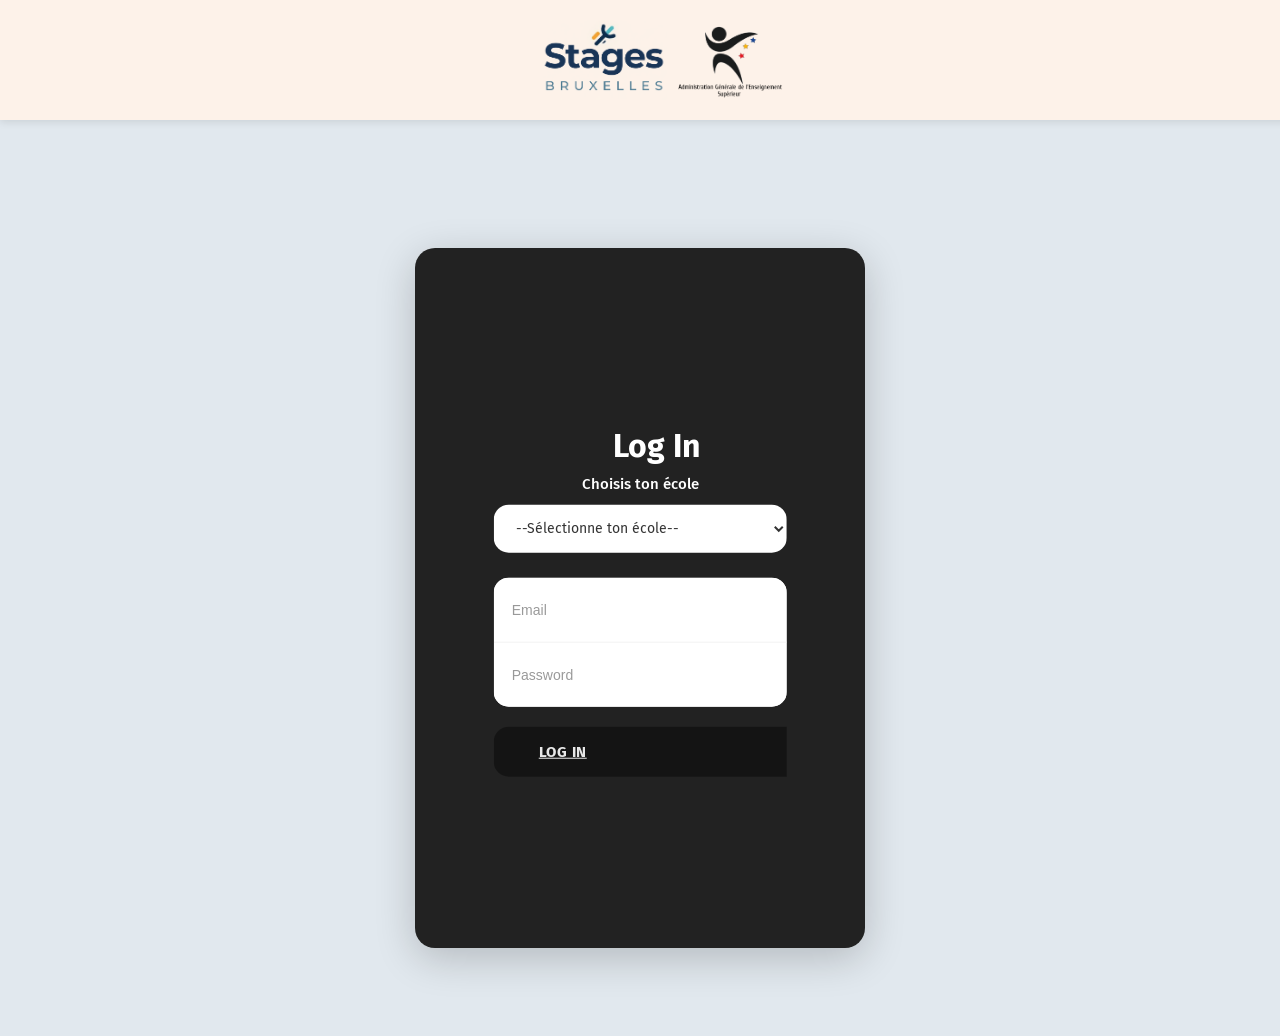
==== commit 8608edf2: "Change buttons fromats to use the microsoft specific format" ====
--- a/index.html
+++ b/index.html
@@ -51,14 +51,16 @@
           <input type="email" class="input" placeholder="Email" />
           <input type="password" class="input" placeholder="Password" />
         </div>
-        <button
+        <a
           class="submit-btn"
-          onclick="document.location='sensibilisation.html'"
+          rel="noopener"
+          href="https://stages-bruxelles-fwb.github.io/stages-website/sensibilisation.html"
+          target="_self"
         >
           Log In
-        </button>
+        </a>
       </div>
     </div>
     <script src="main.js"></script>
   </body>
-</html>
+</html>
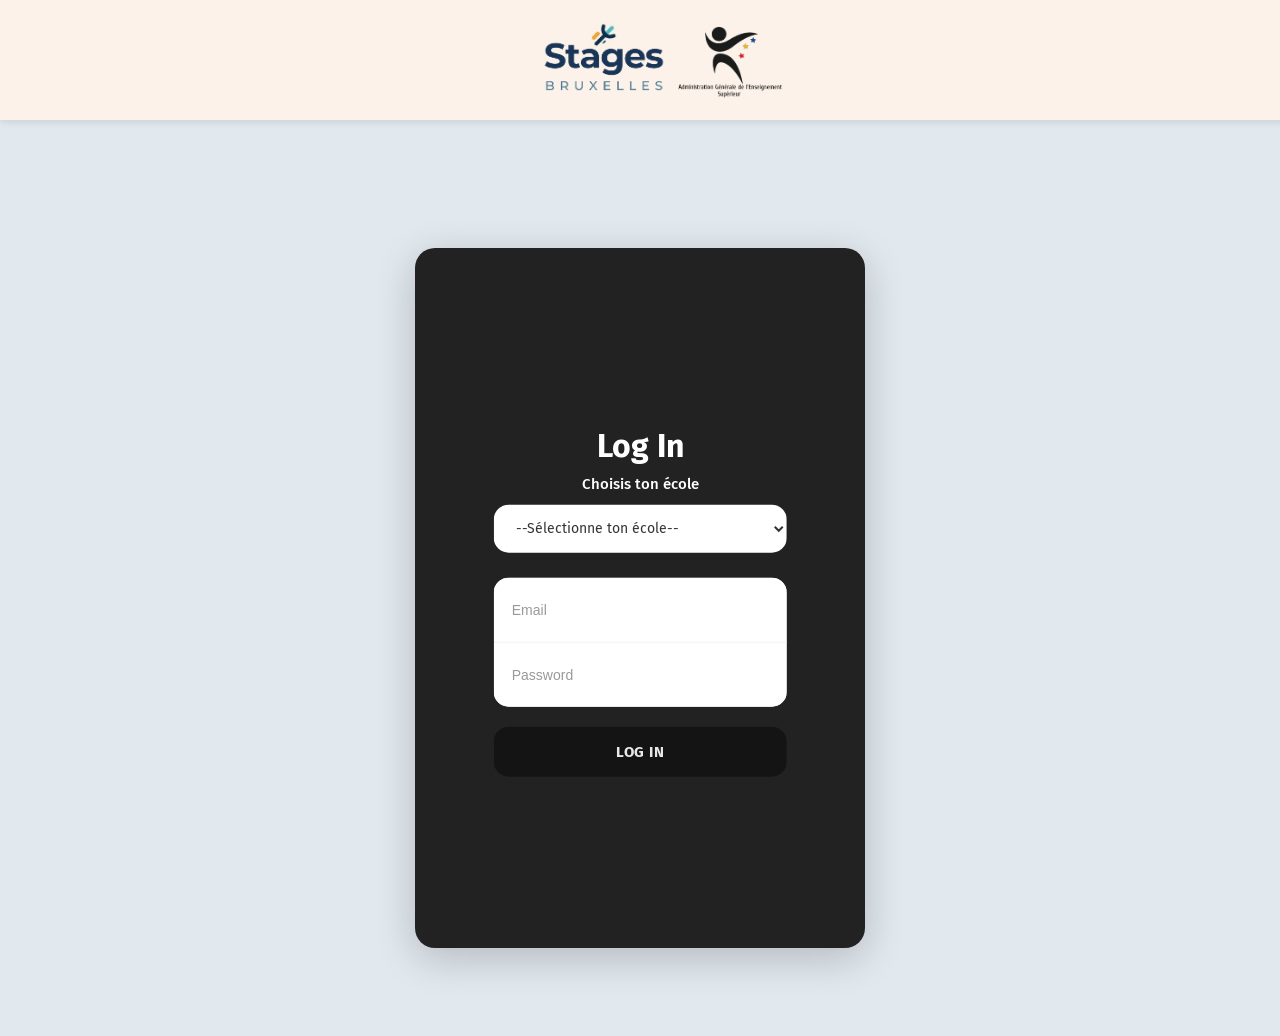
==== commit 41b72f8a: "Images are now embedded in the index file" ====
--- a/index.html
+++ b/index.html
@@ -4,17 +4,180 @@
     <meta charset="UTF-8" />
     <meta name="viewport" content="width=device-width, initial-scale=1.0" />
     <title>Login / Sign Up</title>
-    <link rel="stylesheet" href="style.css" />
+    <style>
+      @import url("https://fonts.googleapis.com/css?family=Fira+Sans");
+
+      .banner {
+        position: fixed;
+        top: 0;
+        left: 0;
+        width: 100%;
+        background-color: #fdf2e9;
+        padding: 20px 30px;
+        box-shadow: 0 2px 8px rgba(0, 0, 0, 0.1);
+        z-index: 1000;
+        display: flex;
+        justify-content: center;
+        align-items: center;
+      }
+
+      .banner .logo {
+        height: 80px;
+        width: auto;
+      }
+
+      html,
+      body {
+        position: relative;
+        min-height: 100vh;
+        background-color: #e1e8ee;
+        display: flex;
+        align-items: center;
+        justify-content: center;
+        padding: 100px 20px 20px;
+        font-family: "Fira Sans", Helvetica, Arial, sans-serif;
+        -webkit-font-smoothing: antialiased;
+        -moz-osx-font-smoothing: grayscale;
+        box-sizing: border-box;
+      }
+
+      .form-structor {
+        background-color: #222;
+        border-radius: 20px;
+        height: 700px;
+        width: 450px;
+        max-width: 95vw;
+        position: relative;
+        overflow: hidden;
+        box-shadow: 0 10px 40px rgba(0, 0, 0, 0.2);
+      }
+
+      .form-structor::after {
+        content: "";
+        opacity: 0.8;
+        position: absolute;
+        top: 0;
+        right: 0;
+        bottom: 0;
+        left: 0;
+        background-repeat: no-repeat;
+        background-position: center center;
+        background-size: cover;
+        background-image: url(https://img.industryweek.com/files/base/ebm/industryweek/image/2020/11/teamwork.5fac15b5571ee.png?auto=format,compress&fit=fill&fill=blur&w=1200&h=630);
+      }
+
+      .form-structor .signup {
+        position: absolute;
+        top: 50%;
+        left: 50%;
+        -webkit-transform: translate(-50%, -50%);
+        transform: translate(-50%, -50%);
+        width: 65%;
+        max-height: 90%;
+        overflow-y: auto;
+        z-index: 5;
+      }
+
+      .form-structor .signup .form-title {
+        color: #fff;
+        font-size: 2em;
+        text-align: center;
+        margin-bottom: 10px;
+      }
+
+      .form-structor .signup label {
+        color: #fff;
+        font-size: 15px;
+        margin-bottom: 12px;
+        display: block;
+        text-align: center;
+        font-weight: 500;
+      }
+
+      .form-structor .signup select {
+        border: 0;
+        outline: none;
+        box-shadow: none;
+        display: block;
+        height: 48px;
+        line-height: 30px;
+        padding: 12px 18px;
+        width: 100%;
+        font-size: 14px;
+        background-color: #fff;
+        border-radius: 15px;
+        margin-bottom: 20px;
+        color: rgba(0, 0, 0, 0.8);
+        font-family: "Fira Sans", Helvetica, Arial, sans-serif;
+        cursor: pointer;
+      }
+
+      .form-structor .signup .form-holder {
+        border-radius: 15px;
+        background-color: #fff;
+        overflow: hidden;
+        margin-top: 25px;
+      }
+
+      .form-structor .signup .form-holder .input {
+        border: 0;
+        outline: none;
+        box-shadow: none;
+        display: block;
+        height: 40px;
+        line-height: 40px;
+        padding: 12px 18px;
+        border-bottom: 1px solid #eee;
+        width: 100%;
+        font-size: 14px;
+      }
+
+      .form-structor .signup .form-holder .input:last-child {
+        border-bottom: 0;
+      }
+
+      .form-structor .signup .form-holder .input::-webkit-input-placeholder {
+        color: rgba(0, 0, 0, 0.4);
+      }
+
+      .form-structor .signup .submit-btn {
+        background-color: rgba(0, 0, 0, 0.4);
+        color: rgba(256, 256, 256, 0.9);
+        border: 0;
+        border-radius: 15px;
+        display: block;
+        margin: 20px auto;
+        padding: 16px 45px;
+        width: 100%;
+        font-size: 15px;
+        font-weight: bold;
+        cursor: pointer;
+        text-transform: uppercase;
+        letter-spacing: 0.5px;
+        text-align: center;
+        text-decoration: none;
+        box-sizing: border-box;
+      }
+
+      .form-structor .signup .submit-btn:hover {
+        background-color: rgba(0, 0, 0, 0.8);
+      }
+    </style>
   </head>
   <body>
-    <!-- HEY YOUNG ECAM STUDENT, IF YOU CLICK ON LOGIN AND YOU ACTUALLY PUT YOUR MAIL AND PASSWORD YOU LOSE -->
     <div class="banner">
-      <img src="images/stage.png" alt="FWB Logo" class="logo" />
-      <img src="images/AGES.png" alt="AGES logo" class="logo" />
+      <img 
+        src="[data-uri]" 
+        alt="FWB Logo" 
+        class="logo" />
+      <img 
+        src="[data-uri]" 
+        alt="AGES logo" 
+        class="logo" />
     </div>
     <div class="form-structor">
       <div class="signup">
-        <h2 class="form-title" id="signup"><span>or</span>Log In</h2>
+        <h2 class="form-title">Log In</h2>
 
         <label for="school">Choisis ton école</label>
 
@@ -61,6 +224,5 @@
         </a>
       </div>
     </div>
-    <script src="main.js"></script>
   </body>
 </html>
